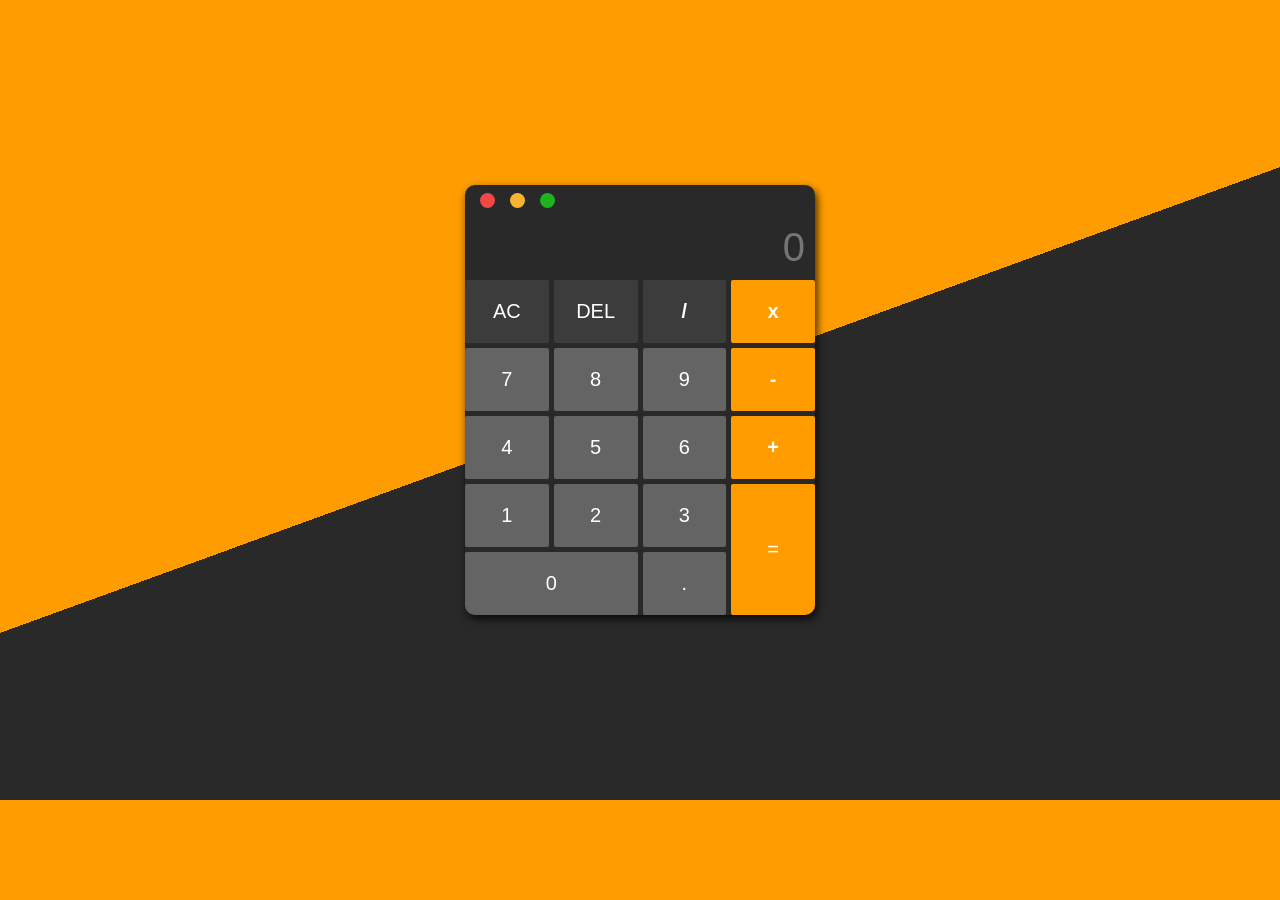
==== index.html @ 407f4d94 "Update index.html" ====
<!DOCTYPE html>
<html lang="en">
  <head>
    <meta charset="UTF-8" />
    <meta http-equiv="X-UA-Compatible" content="IE=edge" />
    <meta name="viewport" content="width=b, initial-scale=1.0" />
    <link rel="stylesheet" href="/Style/style.css" />
    <title>Document</title>
  </head>
  <body>
    <form class="calculator">
      <div class="design-close-exit">
        <div class="circle red"></div>
        <div class="circle yellow"></div>
        <div class="circle green"></div>
      </div>
      <input type="text" placeholder="0" readonly />
      <div class="calculator-button">
        <button class="button clear-btn grey-dark">AC</button>
        <button class="button rem-digit-btn grey-dark">DEL</button>
        <button value="/" class="button oper-btn grey-dark">/</button>
        <button value="*" class="button oper-btn orange">x</button>
        <button value="7" class="button num-btn">7</button>
        <button value="8" class="button num-btn">8</button>
        <button value="9" class="button num-btn">9</button>
        <button value="-" class="button oper-btn orange">-</button>
        <button value="4" class="button num-btn">4</button>
        <button value="5" class="button num-btn">5</button>
        <button value="6" class="button num-btn">6</button>
        <button value="+" class="button oper-btn orange">+</button>
        <button value="1" class="button num-btn">1</button>
        <button value="2" class="button num-btn">2</button>
        <button value="3" class="button num-btn">3</button>
        <button class="button calc-btn orange">=</button>
        <button value="0" class="button num-btn">0</button>
        <button class="button decimal-btn">.</button>
      </div>
    </form>
        <script src="/Js/app.js"></script>
  </body>
</html>
---- Style/style.css ----
@import url("https://fonts.googleapis.com/css2?family=Source+Sans+Pro:wght@300;400;600;700&display=swap");

:root {
  --color-primary-dark: rgb(100, 100, 100);
  --color-primary-dark-dark-light: rgb(60, 60, 60);

  --color-primary-dark-dark: rgb(41, 41, 41);

  --color-primary-dark-light: rgb(112, 112, 112);
  --color-primary-light: rgb(255, 166, 0);
  --color-primary-light-light: rgb(255, 170, 0);
  --color-primary-light-dark: rgb(255, 157, 0);
  --color-text: rgb(255, 255, 255);
}

* {
  margin: 0;
  padding: 0;
  box-sizing: border-box;
}

html {
  font-size: 62.5%;
}
body {
  font-family: "Source Sans Pro", sans-serif;
  height: 80rem;
  width: 100vw;
  display: flex;
  justify-content: center;
  align-items: center;
  background: linear-gradient(
    160deg,
    var(--color-primary-light-dark) 50%,
    var(--color-primary-dark-dark) 50%
  );
}

/*___________Defaults Utility__________*/
.button {
  font-weight: 500;
  cursor: pointer;
  border: none;
  padding: 2rem 1rem;
  background-color: var(--color-primary-dark);
  color: var(--color-text);
  font-size: 2rem;
  border-radius: 0.2rem;
}
.button:hover {
  box-shadow: 1px 2px 4px rgba(0, 0, 0, 0.5);
  background-color: var(--color-primary-dark-light);
}
input {
  outline: none;
  border: none;
  font-size: 4rem;
  font-weight: 700;
}
/*___________ Calculator Form __________*/
.calculator {
  display: flex;
  flex-direction: column;
  width: 35rem;
  margin: auto;
  background-color: var(--color-primary-dark-dark);
  border-radius: 1rem;
  box-shadow: 2px 4px 8px rgba(0, 0, 0, 0.8);
  overflow: hidden;
}

.calculator input {
  width: 100%;
  background-color: var(--color-primary-dark-dark);
  color: var(--color-text);
  padding: 1rem;
  text-align: right;
  text-justify: center;
  font-weight: 500;
}

.calculator-button {
  display: grid;
  grid-template-columns: 1fr 1fr 1fr 1fr;
  justify-content: space-around;
  align-items: center;
  gap: 0.5rem;
}

.calculator-button button:nth-last-child(2) {
  grid-column: 1 / span 2;
}
.calculator-button button:nth-last-child(3) {
  grid-column: 4;
  height: 100%;
  background-color: var(--color-primary-light-dark);
  grid-row: 4 / span 2;
}

.orange:hover {
  box-shadow: 1px 2px 4px rgba(0, 0, 0, 1);
  background-color: var(--color-primary-light-light);
}
.oper-btn {
  background-color: var(--color-primary-light-dark);
  font-weight: 600;
}

.grey-dark {
  background-color: var(--color-primary-dark-dark-light);
}
.grey-dark:hover {
  background-color: rgb(70, 70, 70);
}

.design-close-exit {
  width: 100%;
  height: 3rem;
  display: flex;
  justify-content: flex-start;
  align-items: center;
  gap: 1.5rem;
  padding-left: 1.5rem;
}

.circle {
  height: 1.5rem;
  width: 1.5rem;
  border-radius: 50%;
  text-align: center;
  font-size: 1.2rem;
  font-weight: 700;
}
.red {
  background-color: rgb(241, 71, 71);
}
.green {
  background-color: rgb(29, 180, 29);
}
.yellow {
  background-color: rgb(250, 179, 46);
}

@media screen and (max-width: 768px) {
  html {
    font-size: 56%;
  }
  .calculator {
    width: 30rem;
  }
}

@media screen and (max-width: 500px) {
  html {
    font-size: 50%;
  }
  .calculator {
    width: 25rem;
  }
}
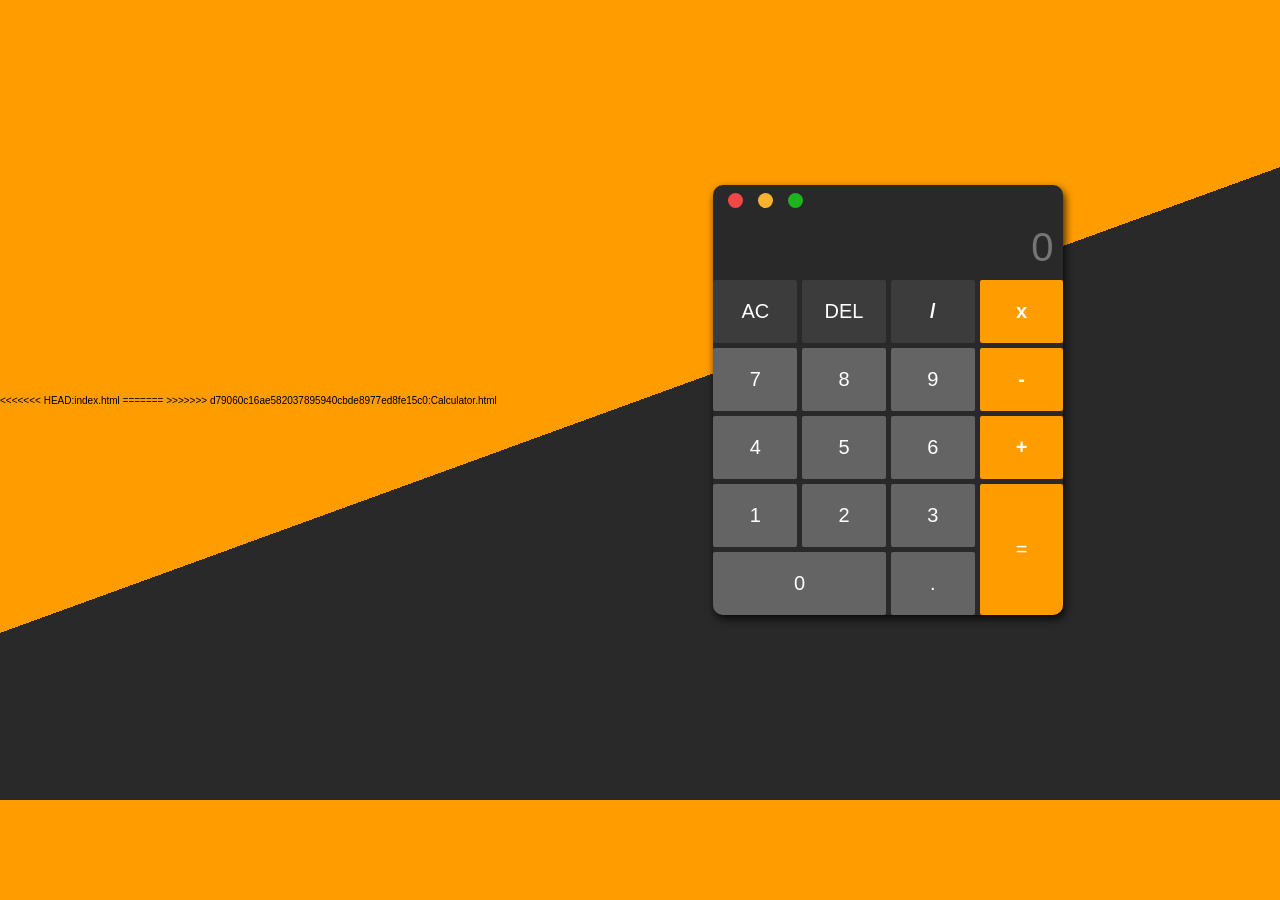
==== commit 7a92a258: "keypress events are added" ====
--- a/index.html
+++ b/index.html
@@ -4,7 +4,11 @@
     <meta charset="UTF-8" />
     <meta http-equiv="X-UA-Compatible" content="IE=edge" />
     <meta name="viewport" content="width=b, initial-scale=1.0" />
-    <link rel="stylesheet" href="/Style/style.css" />
+    <link rel="stylesheet" href="Style/style.css" />
+<<<<<<< HEAD:index.html
+    <script src="Js/app.js" defer></script>
+=======
+>>>>>>> d79060c16ae582037895940cbde8977ed8fe15c0:Calculator.html
     <title>Document</title>
   </head>
   <body>
@@ -36,6 +40,5 @@
         <button class="button decimal-btn">.</button>
       </div>
     </form>
-        <script src="/Js/app.js"></script>
   </body>
 </html>
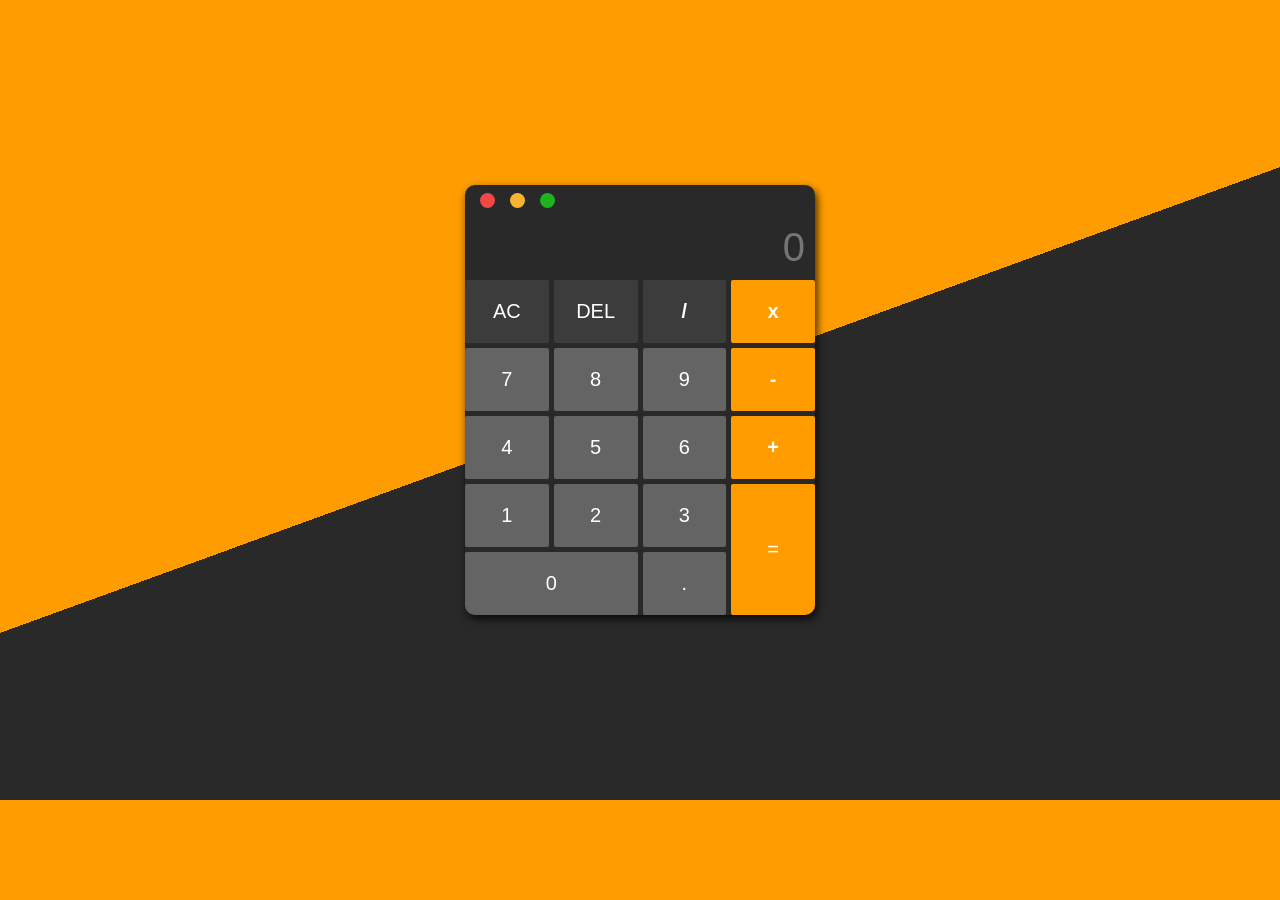
==== commit ecbf1fdf: "removed invalid html text" ====
--- a/index.html
+++ b/index.html
@@ -5,10 +5,7 @@
     <meta http-equiv="X-UA-Compatible" content="IE=edge" />
     <meta name="viewport" content="width=b, initial-scale=1.0" />
     <link rel="stylesheet" href="Style/style.css" />
-<<<<<<< HEAD:index.html
     <script src="Js/app.js" defer></script>
-=======
->>>>>>> d79060c16ae582037895940cbde8977ed8fe15c0:Calculator.html
     <title>Document</title>
   </head>
   <body>
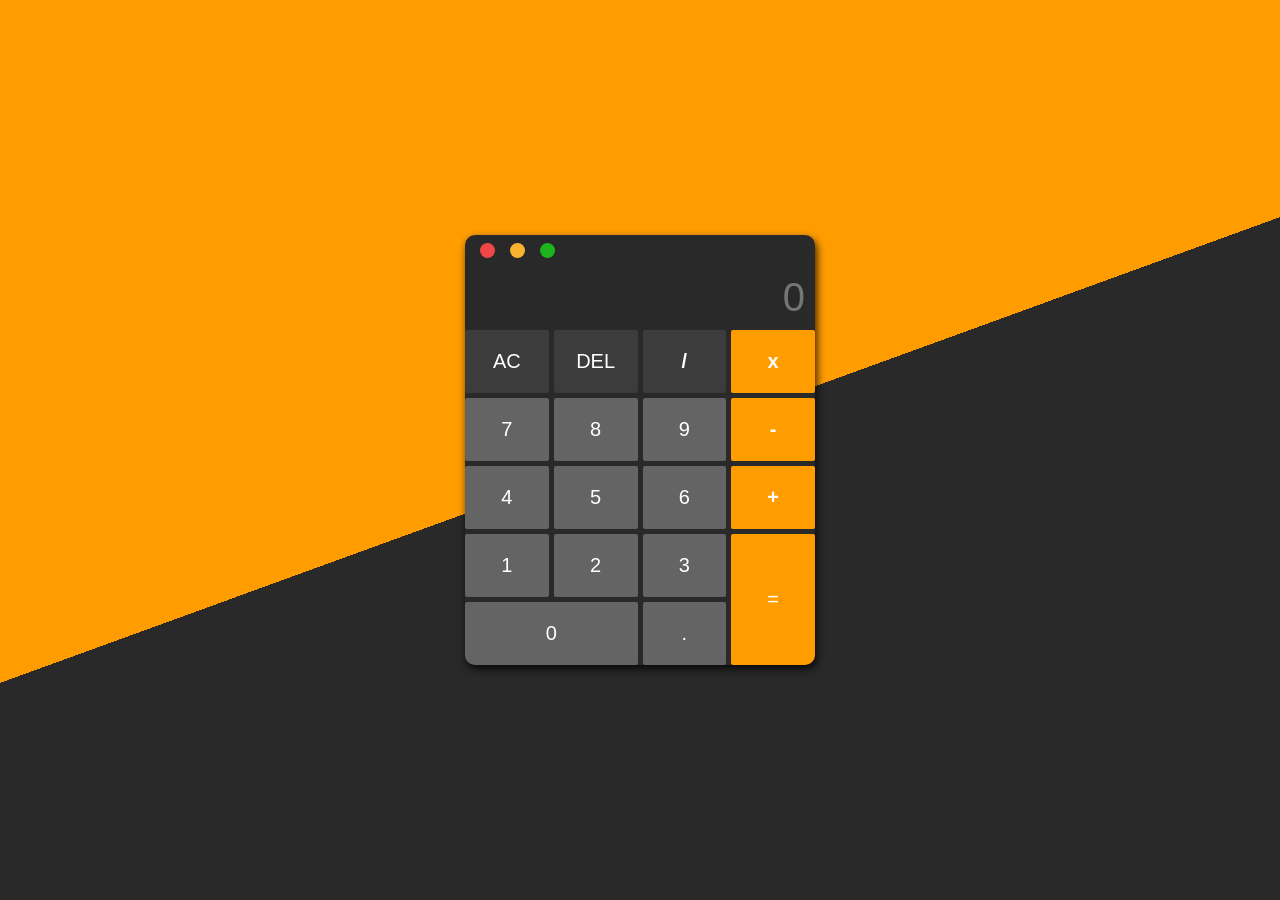
==== commit bdef0658: "added icons and little animation" ====
--- a/index.html
+++ b/index.html
@@ -5,15 +5,23 @@
     <meta http-equiv="X-UA-Compatible" content="IE=edge" />
     <meta name="viewport" content="width=b, initial-scale=1.0" />
     <link rel="stylesheet" href="Style/style.css" />
+    <link
+      rel="stylesheet"
+      href="https://cdnjs.cloudflare.com/ajax/libs/font-awesome/6.0.0/css/all.min.css"
+      integrity="sha512-9usAa10IRO0HhonpyAIVpjrylPvoDwiPUiKdWk5t3PyolY1cOd4DSE0Ga+ri4AuTroPR5aQvXU9xC6qOPnzFeg=="
+      crossorigin="anonymous"
+      referrerpolicy="no-referrer"
+    />
     <script src="Js/app.js" defer></script>
-    <title>Document</title>
+    <link rel="icon" type="image/x-icon" href="Images/favicon.ico" />
+    <title>Calculator</title>
   </head>
   <body>
     <form class="calculator">
       <div class="design-close-exit">
-        <div class="circle red"></div>
-        <div class="circle yellow"></div>
-        <div class="circle green"></div>
+        <div class="circle red"><i class="icons fa-solid fa-xmark white" ></i></div>
+        <div class="circle yellow"><i class="icons fa-solid fa-minus"></i></div>
+        <div class="circle green"><i class="icons fa-solid fa-plus"></i></div>
       </div>
       <input type="text" placeholder="0" readonly />
       <div class="calculator-button">
--- a/Style/style.css
+++ b/Style/style.css
@@ -24,7 +24,7 @@
 }
 body {
   font-family: "Source Sans Pro", sans-serif;
-  height: 80rem;
+  height: 100vh;
   width: 100vw;
   display: flex;
   justify-content: center;
@@ -82,8 +82,8 @@
 .calculator-button {
   display: grid;
   grid-template-columns: 1fr 1fr 1fr 1fr;
+  grid-template-rows: repeat(5, max-content);
   justify-content: space-around;
-  align-items: center;
   gap: 0.5rem;
 }
 
@@ -131,14 +131,41 @@
   font-size: 1.2rem;
   font-weight: 700;
 }
+
 .red {
   background-color: rgb(241, 71, 71);
+  color: rgb(241, 71, 71);
 }
 .green {
   background-color: rgb(29, 180, 29);
+  color: rgb(29, 180, 29);
 }
 .yellow {
   background-color: rgb(250, 179, 46);
+  color: rgb(250, 179, 46);
+}
+
+.red:hover,
+.yellow:hover,
+.green:hover {
+  color: rgb(63, 63, 63);
+}
+
+/*________________ Animation _____________*/
+.calculator {
+  transform: translate(-20vmin, 5vmin);
+  animation: calculator-appears 2s ease-in-out forwards;
+}
+
+@keyframes calculator-appears {
+  0% {
+  }
+  50% {
+    transform: translate(20vmin, -10vmin);
+  }
+  100% {
+    transform: translate(0);
+  }
 }
 
 @media screen and (max-width: 768px) {
